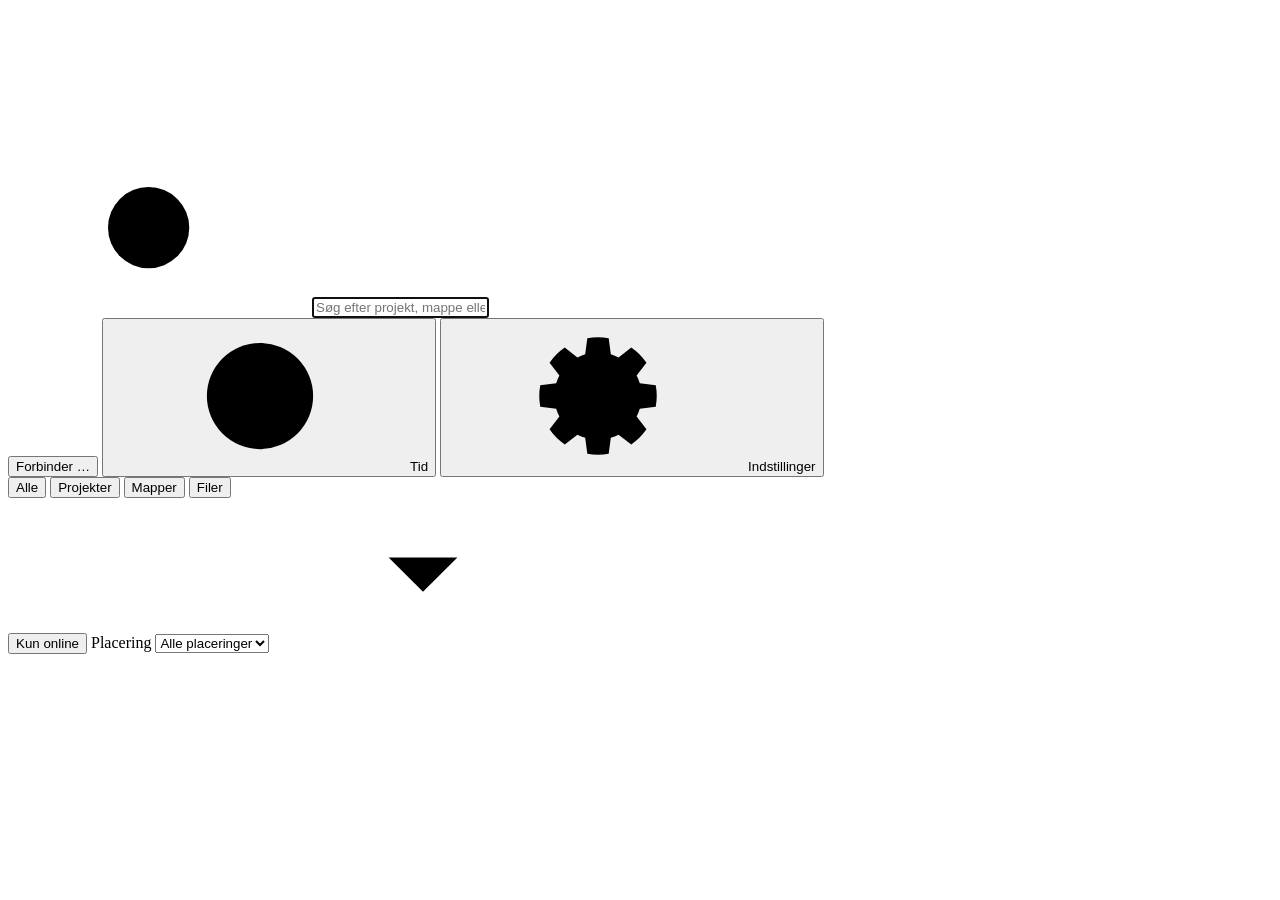
==== projektsog/web/index.html @ cb944d88 "Tidsregistrering, import af kort, Klippe og beskeder fra Claude-sessionerne - Tidsregistrering (time" ====
<!doctype html>
<html lang="da">
<head>
  <meta charset="utf-8">
  <meta name="viewport" content="width=device-width, initial-scale=1">
  <meta name="color-scheme" content="dark light">
  <meta name="theme-color" id="theme-color" content="#1a1918">
  <title>Projektsøg</title>
  <script>
    // Apply the last used theme before the first paint (app.js keeps it in sync with the
    // "theme" setting), so a light-theme user never sees a dark flash and vice versa.
    try {
      var t = localStorage.getItem('projektsog.theme');
      if (t === 'system') t = matchMedia('(prefers-color-scheme: light)').matches ? 'light' : 'dark';
      if (t === 'light') {
        document.documentElement.dataset.theme = 'light';
        document.getElementById('theme-color').content = '#fbfaf9';
      }
    } catch (e) { /* storage unavailable: stay dark */ }
  </script>
  <link rel="icon" href="/assets/icon.png">
  <link rel="stylesheet" href="/style.css">
  <script src="/app.js" defer></script>
</head>
<body>
  <svg class="sprite" aria-hidden="true" focusable="false">
    <symbol id="i-search" viewBox="0 0 24 24"><circle cx="10.5" cy="10.5" r="6.5"/><path d="m15.5 15.5 5 5"/></symbol>
    <symbol id="i-folder" viewBox="0 0 24 24"><path d="M3.5 17.3V6.7c0-.9.8-1.7 1.7-1.7h3.9c.5 0 .9.2 1.2.5l1.6 1.7h6.9c.9 0 1.7.8 1.7 1.7v8.4c0 .9-.8 1.7-1.7 1.7H5.2c-.9 0-1.7-.8-1.7-1.7z"/><path d="M3.5 10.2h17"/></symbol>
    <symbol id="i-project" viewBox="0 0 24 24"><rect x="3.5" y="10" width="17" height="9.5" rx="1.8"/><path d="M3.6 10 19.8 6.55l-.58-2.74L3.02 7.26z"/><path d="m8.46 8.97.98-3.07M13.64 7.86l.98-3.07"/></symbol>
    <symbol id="i-group" viewBox="0 0 24 24"><path d="M7.2 7.4v-1c0-.9.7-1.6 1.6-1.6h3.2c.4 0 .8.2 1.1.5l1.1 1.1h4.9c.9 0 1.6.7 1.6 1.6v6.9c0 .9-.7 1.6-1.6 1.6h-.6"/><path d="M3.5 10.6c0-.9.7-1.6 1.6-1.6h3.4c.4 0 .8.2 1.1.5l1.2 1.2h5.6c.9 0 1.6.7 1.6 1.6v5.8c0 .9-.7 1.6-1.6 1.6H5.1c-.9 0-1.6-.7-1.6-1.6z"/></symbol>
    <symbol id="i-video" viewBox="0 0 24 24"><rect x="3" y="6" width="13" height="12" rx="2.2"/><path d="m16 10.3 4.1-2.4c.4-.2.9.1.9.5v7.2c0 .5-.5.7-.9.5L16 13.7"/></symbol>
    <symbol id="i-audio" viewBox="0 0 24 24"><path d="M3.5 10.5v3M7 7.5v9M10.5 4.5v15M14 8v8M17.5 6v12M21 10.5v3"/></symbol>
    <symbol id="i-image" viewBox="0 0 24 24"><rect x="3.5" y="4.5" width="17" height="15" rx="2.2"/><circle cx="9" cy="9.7" r="1.7"/><path d="m20.5 15.3-4.3-4.3a1.2 1.2 0 0 0-1.7 0L5.9 19.5"/></symbol>
    <symbol id="i-sequence" viewBox="0 0 24 24"><rect x="7.5" y="7.5" width="13" height="12" rx="1.8"/><path d="M4.5 15.5V5.8c0-.9.7-1.6 1.6-1.6h10.6"/><circle cx="11.7" cy="11.4" r="1.2"/><path d="m20.5 16.2-3-3a1.1 1.1 0 0 0-1.5 0l-6.2 6.3"/></symbol>
    <symbol id="i-doc" viewBox="0 0 24 24"><path d="M6.5 3.5h7.3l4.7 4.7v10.6c0 .9-.8 1.7-1.7 1.7H6.5c-.9 0-1.7-.8-1.7-1.7V5.2c0-.9.8-1.7 1.7-1.7z"/><path d="M13.5 3.7v4.8h4.8M8.5 12.5h6.5M8.5 16h4.5"/></symbol>
    <symbol id="i-projfile" viewBox="0 0 24 24"><path d="M6.5 3.5h7.3l4.7 4.7v10.6c0 .9-.8 1.7-1.7 1.7H6.5c-.9 0-1.7-.8-1.7-1.7V5.2c0-.9.8-1.7 1.7-1.7z"/><path d="M13.5 3.7v4.8h4.8M8.2 12.2h4.3M10.6 15h5M8.2 17.8h3.2"/></symbol>
    <symbol id="i-file" viewBox="0 0 24 24"><path d="M6.5 3.5h7.3l4.7 4.7v10.6c0 .9-.8 1.7-1.7 1.7H6.5c-.9 0-1.7-.8-1.7-1.7V5.2c0-.9.8-1.7 1.7-1.7z"/><path d="M13.5 3.7v4.8h4.8"/></symbol>
    <symbol id="i-resolve" viewBox="0 0 24 24"><circle cx="12" cy="8.4" r="4.4" style="fill: var(--petal-a, none)"/><circle cx="7.8" cy="15.6" r="4.4" style="fill: var(--petal-b, none)"/><circle cx="16.2" cy="15.6" r="4.4" style="fill: var(--petal-c, none)"/></symbol>
    <symbol id="i-disk" viewBox="0 0 24 24"><rect x="3" y="7" width="18" height="10" rx="2.6"/><path d="M6.8 12h5.4"/><circle cx="16.7" cy="12" r="1" fill="currentColor" stroke="none"/></symbol>
    <symbol id="i-pc" viewBox="0 0 24 24"><rect x="3" y="4.5" width="18" height="12" rx="2"/><path d="M9 20h6M12 16.5V20"/></symbol>
    <symbol id="i-net" viewBox="0 0 24 24"><rect x="4" y="3.5" width="16" height="10.5" rx="2"/><path d="M12 14v4.5M3.5 18.5h5.8M14.7 18.5h5.8"/><circle cx="12" cy="18.5" r="1.9"/></symbol>
    <symbol id="i-gear" viewBox="0 0 24 24"><path d="M9.95 5.31 10.29 2.76A9.4 9.4 0 0 1 13.71 2.76L14.05 5.31A7 7 0 0 1 15.29 5.82L17.32 4.25A9.4 9.4 0 0 1 19.75 6.68L18.18 8.71A7 7 0 0 1 18.69 9.95L21.24 10.29A9.4 9.4 0 0 1 21.24 13.71L18.69 14.05A7 7 0 0 1 18.18 15.29L19.75 17.32A9.4 9.4 0 0 1 17.32 19.75L15.29 18.18A7 7 0 0 1 14.05 18.69L13.71 21.24A9.4 9.4 0 0 1 10.29 21.24L9.95 18.69A7 7 0 0 1 8.71 18.18L6.68 19.75A9.4 9.4 0 0 1 4.25 17.32L5.82 15.29A7 7 0 0 1 5.31 14.05L2.76 13.71A9.4 9.4 0 0 1 2.76 10.29L5.31 9.95A7 7 0 0 1 5.82 8.71L4.25 6.68A9.4 9.4 0 0 1 6.68 4.25L8.71 5.82A7 7 0 0 1 9.95 5.31Z"/><circle cx="12" cy="12" r="3"/></symbol>
    <symbol id="i-chevron-down" viewBox="0 0 24 24"><path d="m6.5 9.5 5.5 5.5 5.5-5.5"/></symbol>
    <symbol id="i-refresh" viewBox="0 0 24 24"><path d="M19.5 12a7.5 7.5 0 1 1-2.2-5.3l2.2 2.1"/><path d="M19.5 4.3v4.5H15"/></symbol>
    <symbol id="i-copy" viewBox="0 0 24 24"><rect x="8.5" y="8.5" width="12" height="12" rx="2"/><path d="M15.5 8.5v-3c0-1.1-.9-2-2-2h-8c-1.1 0-2 .9-2 2v8c0 1.1.9 2 2 2h3"/></symbol>
    <symbol id="i-warn" viewBox="0 0 24 24"><path d="M10.3 4.3 2.9 17.3c-.8 1.4.2 3.2 1.7 3.2h14.8c1.5 0 2.5-1.8 1.7-3.2L13.7 4.3c-.8-1.4-2.6-1.4-3.4 0z"/><path d="M12 9.6v4.2M12 16.9h.01"/></symbol>
    <symbol id="i-close" viewBox="0 0 24 24"><path d="m6.5 6.5 11 11M17.5 6.5l-11 11"/></symbol>
    <symbol id="i-plus" viewBox="0 0 24 24"><path d="M12 5.5v13M5.5 12h13"/></symbol>
    <symbol id="i-arrow-right" viewBox="0 0 24 24"><path d="M4.5 12h14M13.5 7l5 5-5 5"/></symbol>
    <symbol id="i-open" viewBox="0 0 24 24"><path d="M3.5 17.8V6.7c0-.9.8-1.7 1.7-1.7h3.7c.5 0 .9.2 1.2.5l1.5 1.6h6.2c.9 0 1.7.8 1.7 1.7V10"/><path d="M3.7 18.6 6.2 12a1.7 1.7 0 0 1 1.6-1.1h12.5c.8 0 1.4.8 1.1 1.6l-1.9 5.6c-.2.7-.9 1.2-1.6 1.2H4.5c-.5 0-.9-.3-.8-.7z"/></symbol>
    <symbol id="i-check" viewBox="0 0 24 24"><path d="m5 12.5 4.5 4.5L19 7.5"/></symbol>
    <symbol id="i-filter" viewBox="0 0 24 24"><path d="M4 5.5h16l-6.2 7.3v5.2l-3.6 1.8v-7z"/></symbol>
    <symbol id="i-clock" viewBox="0 0 24 24"><circle cx="12" cy="12" r="8.5"/><path d="M12 7.3V12l3.2 2"/></symbol>
    <symbol id="i-card" viewBox="0 0 24 24"><path d="M8.2 3.5h8.6c1 0 1.7.8 1.7 1.7v13.6c0 1-.8 1.7-1.7 1.7H7.2c-1 0-1.7-.8-1.7-1.7V6.2z"/><path d="M9.8 4v3.2M12.4 4v3.2M15 4v3.2"/></symbol>
    <symbol id="i-download" viewBox="0 0 24 24"><path d="M12 4v11M7.5 10.5 12 15l4.5-4.5M5 19.5h14"/></symbol>
  </svg>

  <div class="app">
    <header class="top">
      <div class="search">
        <svg class="icon search__icon" aria-hidden="true"><use href="#i-search"/></svg>
        <input id="q" class="search__input" type="text" role="combobox" aria-controls="results"
               aria-expanded="true" aria-autocomplete="list" aria-label="Søg efter projekt, mappe eller fil"
               placeholder="Søg efter projekt, mappe eller fil …" autocomplete="off" autocapitalize="off"
               spellcheck="false" autofocus>
        <button id="clear" class="search__clear" type="button" tabindex="-1" title="Ryd søgningen (Esc)" aria-label="Ryd søgningen" hidden>
          <svg class="icon" aria-hidden="true"><use href="#i-close"/></svg>
        </button>
      </div>
      <button id="pill" class="pill" type="button" data-tone="muted" title="Placeringer">
        <span class="pill__dot" aria-hidden="true"></span><span class="pill__text">Forbinder …</span>
      </button>
      <button id="time-button" class="btn btn--ghost top__time" type="button" aria-controls="settings"
              aria-expanded="false" data-state="off" title="Tid brugt på projekter i dag">
        <span class="top__time-icon" aria-hidden="true"><svg class="icon"><use href="#i-clock"/></svg><span class="top__time-dot"></span></span><span id="time-today" class="top__time-label">Tid</span>
      </button>
      <button id="settings-button" class="btn btn--ghost top__settings" type="button" aria-controls="settings"
              aria-expanded="false" aria-label="Indstillinger" title="Indstillinger (Ctrl+,)">
        <svg class="icon" aria-hidden="true"><use href="#i-gear"/></svg><span class="top__settings-label">Indstillinger</span>
      </button>
      <div id="loadbar" class="loadbar" hidden></div>
    </header>

    <div class="stage">
      <div class="filters" role="toolbar" aria-label="Filtre">
        <div class="seg" role="radiogroup" aria-label="Vis">
          <button type="button" role="radio" class="seg__item" data-kind="all" aria-checked="true" title="Alle (Ctrl+1)">Alle</button>
          <button type="button" role="radio" class="seg__item" data-kind="project" aria-checked="false" title="Projekter (Ctrl+2)">Projekter</button>
          <button type="button" role="radio" class="seg__item" data-kind="dir" aria-checked="false" title="Mapper (Ctrl+3)">Mapper</button>
          <button type="button" role="radio" class="seg__item" data-kind="file" aria-checked="false" title="Filer (Ctrl+4)">Filer</button>
        </div>
        <button id="online-only" class="switch-label" type="button" role="switch" aria-checked="false"
                title="Vis kun resultater fra tilsluttede placeringer">
          <span class="switch" aria-hidden="true"><span class="switch__thumb"></span></span>Kun online
        </button>
        <span class="filters__spacer"></span>
        <span id="result-count" class="filters__count"></span>
        <label class="select filters__location">
          <span class="sr-only">Placering</span>
          <select id="location"><option value="">Alle placeringer</option></select>
          <svg class="icon select__chevron" aria-hidden="true"><use href="#i-chevron-down"/></svg>
        </label>
      </div>

      <section id="resolve" class="resolve" aria-label="DaVinci Resolve" hidden></section>
      <div id="cards" class="cards"></div>

      <main class="main">
        <div id="results" class="results" role="listbox" aria-label="Resultater"></div>
        <div id="empty" class="empty" hidden></div>
      </main>

      <section id="settings" class="settings" aria-label="Indstillinger" hidden>
        <div class="settings__head">
          <h2 id="settings-title" class="settings__title">Indstillinger</h2>
          <div class="tabs" role="tablist" aria-label="Indstillinger">
            <button type="button" role="tab" class="tabs__tab" id="tab-placeringer" data-tab="placeringer" aria-controls="panel-placeringer" aria-selected="true">Placeringer</button>
            <button type="button" role="tab" class="tabs__tab" id="tab-generelt" data-tab="generelt" aria-controls="panel-generelt" aria-selected="false" tabindex="-1">Generelt</button>
            <button type="button" role="tab" class="tabs__tab" id="tab-resolve" data-tab="resolve" aria-controls="panel-resolve" aria-selected="false" tabindex="-1">DaVinci Resolve</button>
            <button type="button" role="tab" class="tabs__tab" id="tab-tid" data-tab="tid" aria-controls="panel-tid" aria-selected="false" tabindex="-1">Tid</button>
            <button type="button" role="tab" class="tabs__tab" id="tab-import" data-tab="import" aria-controls="panel-import" aria-selected="false" tabindex="-1">Import</button>
          </div>
          <button id="settings-close" class="btn btn--ghost btn--icon" type="button" title="Luk (Esc)" aria-label="Luk indstillinger">
            <svg class="icon" aria-hidden="true"><use href="#i-close"/></svg>
          </button>
        </div>

        <div class="settings__body">
          <div id="panel-placeringer" class="tabpanel" role="tabpanel" aria-labelledby="tab-placeringer">
            <div class="panel-intro">
              <p id="sources-summary" class="panel-intro__text"></p>
              <button id="scan-all" class="btn btn--secondary" type="button">
                <svg class="icon" aria-hidden="true"><use href="#i-refresh"/></svg>Scan alle nu
              </button>
            </div>
            <div id="source-groups" class="source-groups"></div>

            <div class="settings-grid">
              <section class="box" aria-labelledby="hosts-title">
                <h3 id="hosts-title" class="box__title">Tilføj computer</h3>
                <p class="box__hint">Delte mapper på computeren findes og medtages automatisk.</p>
                <form id="host-form" class="inline-form" autocomplete="off">
                  <input id="host-input" class="field" type="text" placeholder="Computernavn, fx GRAFIK-PC" aria-label="Computernavn" spellcheck="false">
                  <button class="btn btn--secondary" type="submit"><svg class="icon" aria-hidden="true"><use href="#i-plus"/></svg>Tilføj</button>
                </form>
                <p id="host-error" class="form-error" role="alert" hidden></p>
              </section>

              <section class="box" aria-labelledby="roots-title">
                <h3 id="roots-title" class="box__title">Tilføjede mapper</h3>
                <p class="box__hint">Mapper, der altid medtages – lokale stier eller netværksstier.</p>
                <ul id="root-list" class="plain-list"></ul>
                <form id="root-form" class="inline-form" autocomplete="off">
                  <input id="root-input" class="field" type="text" placeholder="Sti, fx D:\Arkiv eller \\GRAFIK-PC\Arkiv" aria-label="Sti til mappe" spellcheck="false">
                  <button class="btn btn--secondary" type="submit"><svg class="icon" aria-hidden="true"><use href="#i-plus"/></svg>Tilføj</button>
                </form>
                <p id="root-error" class="form-error" role="alert" hidden></p>
              </section>
            </div>
          </div>

          <div id="panel-generelt" class="tabpanel" role="tabpanel" aria-labelledby="tab-generelt" hidden>
            <section class="box" aria-labelledby="hotkey-title">
              <h3 id="hotkey-title" class="box__title">Genvejstast</h3>
              <div class="setting">
                <div class="setting__text">
                  <span class="setting__label" id="lbl-hotkey-enabled">Global genvejstast</span>
                  <span class="setting__hint" id="hotkey-state"></span>
                </div>
                <button type="button" role="switch" class="switch" data-setting="hotkey_enabled" aria-checked="false" aria-labelledby="lbl-hotkey-enabled"><span class="switch__thumb"></span></button>
              </div>
              <form id="hotkey-form" class="setting setting--form" autocomplete="off">
                <div class="setting__text">
                  <label class="setting__label" for="hotkey-input">Tastekombination</label>
                  <span class="setting__hint">Skriv fx <code>shift+space</code>, <code>ctrl+alt+p</code> eller <code>ctrl+shift+f12</code></span>
                </div>
                <div class="inline-form">
                  <input id="hotkey-input" class="field field--mono" type="text" spellcheck="false" aria-describedby="hotkey-error">
                  <button class="btn btn--secondary" type="submit">Gem</button>
                </div>
              </form>
              <p id="hotkey-error" class="form-error" role="alert" hidden></p>
              <div class="setting">
                <div class="setting__text">
                  <span class="setting__label" id="lbl-passthrough">Lad DaVinci Resolve beholde Shift+Mellemrum (tryk to gange hurtigt for Projektsøg)</span>
                  <span class="setting__hint">Resolve bruger selv Shift+Mellemrum til effektsøgning.</span>
                </div>
                <button type="button" role="switch" class="switch" id="passthrough-switch" aria-checked="false" aria-labelledby="lbl-passthrough"><span class="switch__thumb"></span></button>
              </div>
            </section>

            <section class="box" aria-labelledby="theme-title">
              <h3 id="theme-title" class="box__title">Udseende</h3>
              <div class="choices" id="theme-choices" role="radiogroup" aria-labelledby="theme-title">
                <button type="button" role="radio" class="choice" data-theme-choice="dark" aria-checked="false">
                  <span class="choice__radio" aria-hidden="true"></span>
                  <span class="choice__text"><span class="choice__label">Mørkt</span><span class="choice__hint">Mørk baggrund – skåner øjnene i et mørkt klipperum.</span></span>
                </button>
                <button type="button" role="radio" class="choice" data-theme-choice="light" aria-checked="false">
                  <span class="choice__radio" aria-hidden="true"></span>
                  <span class="choice__text"><span class="choice__label">Lyst</span><span class="choice__hint">Lys baggrund.</span></span>
                </button>
                <button type="button" role="radio" class="choice" data-theme-choice="system" aria-checked="false">
                  <span class="choice__radio" aria-hidden="true"></span>
                  <span class="choice__text"><span class="choice__label">Følg Windows</span><span class="choice__hint">Skifter sammen med Windows' lyse eller mørke tema.</span></span>
                </button>
              </div>
            </section>

            <section class="box" aria-labelledby="pet-title">
              <h3 id="pet-title" class="box__title">Klippe – kæledyret</h3>
              <div class="setting">
                <div class="setting__text">
                  <span class="setting__label" id="lbl-pet">Vis Klippe på skærm 2</span>
                  <span class="setting__hint">Et lille vindue i kanten af den anden skærm, der hepper på dig, mens du klipper – og fejrer timer, fokus og kort i hus.</span>
                </div>
                <button type="button" role="switch" class="switch" data-setting="widget_enabled" aria-checked="false" aria-labelledby="lbl-pet"><span class="switch__thumb"></span></button>
              </div>
              <div class="setting">
                <div class="setting__text">
                  <span class="setting__label" id="lbl-pet-top">Altid øverst</span>
                  <span class="setting__hint">Klippe bliver liggende over andre vinduer. Du kan trække den hen, hvor du vil.</span>
                </div>
                <button type="button" role="switch" class="switch" data-setting="widget_on_top" aria-checked="false" aria-labelledby="lbl-pet-top"><span class="switch__thumb"></span></button>
              </div>
              <div class="setting">
                <div class="setting__text">
                  <span class="setting__label" id="lbl-pet-play">Klippe må lege med musen i pauser</span>
                  <span class="setting__hint">Når hverken mus eller tastatur er rørt et stykke tid, bryder Klippe ud af boksen og leger med musen på sin skærm – og lægger den tilbage, hvor den lå. Rør musen, så stopper legen med det samme. Aldrig under afspilning i Resolve, en overførsel eller i fuld skærm.</span>
                </div>
                <button type="button" role="switch" class="switch" data-setting="widget_play" aria-checked="false" aria-labelledby="lbl-pet-play"><span class="switch__thumb"></span></button>
              </div>
              <div class="setting">
                <div class="setting__text">
                  <label class="setting__label" for="pet-play-idle">Pause før legen</label>
                  <span class="setting__hint">Så længe skal mus og tastatur have ligget stille.</span>
                </div>
                <label class="select">
                  <select id="pet-play-idle">
                    <option value="2">2 min</option><option value="3">3 min</option><option value="5">5 min</option>
                    <option value="10">10 min</option><option value="15">15 min</option><option value="30">30 min</option>
                  </select>
                  <svg class="icon select__chevron" aria-hidden="true"><use href="#i-chevron-down"/></svg>
                </label>
              </div>
              <div class="setting">
                <div class="setting__text">
                  <span class="setting__label">Se legen nu</span>
                  <span class="setting__hint" id="pet-play-state" aria-live="polite">Klippe kommer ud, når du har sluppet musen et par sekunder.</span>
                </div>
                <button type="button" class="btn btn--secondary" id="pet-play-now">Vis legen nu</button>
              </div>
              <div class="setting">
                <div class="setting__text">
                  <label class="setting__label" for="pet-goal">Dagens mål</label>
                  <span class="setting__hint">Når dagens registrerede tid når målet, er der fyrværkeri.</span>
                </div>
                <label class="select">
                  <select id="pet-goal">
                    <option value="3">3 timer</option><option value="4">4 timer</option><option value="5">5 timer</option>
                    <option value="6">6 timer</option><option value="7">7 timer</option><option value="8">8 timer</option>
                  </select>
                  <svg class="icon select__chevron" aria-hidden="true"><use href="#i-chevron-down"/></svg>
                </label>
              </div>
              <form id="pet-name-form" class="setting setting--form" autocomplete="off">
                <div class="setting__text">
                  <label class="setting__label" for="pet-name">Navn</label>
                  <span class="setting__hint">Hvad skal kæledyret hedde?</span>
                </div>
                <div class="inline-form">
                  <input id="pet-name" class="field" type="text" maxlength="20" spellcheck="false">
                  <button class="btn btn--secondary" type="submit">Gem</button>
                </div>
              </form>
            </section>

            <section class="box" aria-labelledby="behaviour-title">
              <h3 id="behaviour-title" class="box__title">Søgning og vindue</h3>
              <div class="setting">
                <div class="setting__text">
                  <span class="setting__label" id="lbl-hide">Skjul Projektsøg efter åbning</span>
                  <span class="setting__hint">Vinduet forsvinder, når en mappe eller fil er åbnet.</span>
                </div>
                <button type="button" role="switch" class="switch" data-setting="hide_after_open" aria-checked="false" aria-labelledby="lbl-hide"><span class="switch__thumb"></span></button>
              </div>
              <div class="setting">
                <div class="setting__text">
                  <span class="setting__label" id="lbl-offline">Vis resultater fra offline placeringer</span>
                  <span class="setting__hint">Frakoblede diske og computere, der ikke svarer, vises nedtonet.</span>
                </div>
                <button type="button" role="switch" class="switch" data-setting="show_offline" aria-checked="false" aria-labelledby="lbl-offline"><span class="switch__thumb"></span></button>
              </div>
              <div class="setting">
                <div class="setting__text">
                  <span class="setting__label" id="lbl-login">Start med Windows</span>
                  <span class="setting__hint">Projektsøg starter i baggrunden, når du logger på.</span>
                </div>
                <button type="button" role="switch" class="switch" data-setting="run_at_login" aria-checked="false" aria-labelledby="lbl-login"><span class="switch__thumb"></span></button>
              </div>
            </section>
            <p id="about" class="about"></p>
          </div>

          <div id="panel-resolve" class="tabpanel" role="tabpanel" aria-labelledby="tab-resolve" hidden>
            <section class="box" aria-labelledby="resolve-title">
              <h3 id="resolve-title" class="box__title">DaVinci Resolve</h3>
              <div class="setting">
                <div class="setting__text">
                  <span class="setting__label" id="lbl-resolve">Vis projektmappen for det åbne Resolve-projekt</span>
                  <span class="setting__hint" id="resolve-connection"></span>
                </div>
                <button type="button" role="switch" class="switch" data-setting="resolve_enabled" aria-checked="false" aria-labelledby="lbl-resolve"><span class="switch__thumb"></span></button>
              </div>
            </section>
            <section class="box" aria-labelledby="follow-title">
              <h3 id="follow-title" class="box__title">Når du skifter projekt i Resolve</h3>
              <div class="choices" id="follow-choices" role="radiogroup" aria-labelledby="follow-title">
                <button type="button" role="radio" class="choice" data-follow="off" aria-checked="false">
                  <span class="choice__radio" aria-hidden="true"></span>
                  <span class="choice__text"><span class="choice__label">Fra</span><span class="choice__hint">Projektsøg gør ingenting af sig selv.</span></span>
                </button>
                <button type="button" role="radio" class="choice" data-follow="notify" aria-checked="false">
                  <span class="choice__radio" aria-hidden="true"></span>
                  <span class="choice__text"><span class="choice__label">Vis besked</span><span class="choice__hint">En diskret besked viser, hvor projektmappen ligger.</span></span>
                </button>
                <button type="button" role="radio" class="choice" data-follow="open" aria-checked="false">
                  <span class="choice__radio" aria-hidden="true"></span>
                  <span class="choice__text"><span class="choice__label">Åbn mappe automatisk</span><span class="choice__hint">Projektmappen åbnes i Stifinder i baggrunden, uden at tage fokus.</span></span>
                </button>
              </div>
            </section>
            <p class="about">Tip: I Resolve finder du også <strong>Workspace ▸ Scripts ▸ Utility ▸ Projektsøg</strong>, som åbner projektmappen direkte.</p>
          </div>

          <div id="panel-tid" class="tabpanel" role="tabpanel" aria-labelledby="tab-tid" hidden>
            <div id="time-now" class="time-now" data-tone="off" role="status">
              <span class="time-now__dot" aria-hidden="true"></span>
              <div class="time-now__text">
                <span id="time-now-main" class="time-now__main"></span>
                <span id="time-now-sub" class="time-now__sub"></span>
              </div>
              <div class="time-now__today">
                <span class="time-now__today-label">I dag</span>
                <span id="time-now-today" class="time-now__today-value">0:00</span>
              </div>
            </div>

            <div class="time-bar">
              <div id="time-periods" class="seg" role="radiogroup" aria-label="Periode">
                <button type="button" role="radio" class="seg__item" data-period="today" aria-checked="true">I dag</button>
                <button type="button" role="radio" class="seg__item" data-period="yesterday" aria-checked="false" tabindex="-1">I går</button>
                <button type="button" role="radio" class="seg__item" data-period="week" aria-checked="false" tabindex="-1">Denne uge</button>
                <button type="button" role="radio" class="seg__item" data-period="last-week" aria-checked="false" tabindex="-1">Sidste uge</button>
                <button type="button" role="radio" class="seg__item" data-period="month" aria-checked="false" tabindex="-1">Denne måned</button>
                <button type="button" role="radio" class="seg__item" data-period="last-month" aria-checked="false" tabindex="-1">Sidste måned</button>
              </div>
              <div class="time-dates">
                <label class="time-date"><span>Fra</span><input id="time-from" class="field" type="date" required></label>
                <label class="time-date"><span>Til</span><input id="time-to" class="field" type="date" required></label>
              </div>
            </div>

            <section class="box time-report" aria-labelledby="time-report-title">
              <div class="time-report__head">
                <h3 id="time-report-title" class="box__title">Projekter</h3>
                <span class="filters__spacer"></span>
                <div id="time-detail" class="seg" role="radiogroup" aria-label="Opdeling">
                  <button type="button" role="radio" class="seg__item" data-detail="" aria-checked="true">Samlet</button>
                  <button type="button" role="radio" class="seg__item" data-detail="day" aria-checked="false" tabindex="-1">Pr. dag</button>
                  <button type="button" role="radio" class="seg__item" data-detail="timeline" aria-checked="false" tabindex="-1">Pr. tidslinje</button>
                </div>
                <label class="select">
                  <span class="sr-only">Afrunding</span>
                  <select id="time-round" title="Afrunding af tiden til fakturering – opad, pr. projekt (pr. dag, når dagene vises)">
                    <option value="0">Ingen afrunding</option>
                    <option value="5">Afrund til 5 min</option>
                    <option value="6">Afrund til 6 min (0,1 t)</option>
                    <option value="10">Afrund til 10 min</option>
                    <option value="15">Afrund til 15 min</option>
                    <option value="30">Afrund til 30 min</option>
                    <option value="60">Afrund til hele timer</option>
                  </select>
                  <svg class="icon select__chevron" aria-hidden="true"><use href="#i-chevron-down"/></svg>
                </label>
                <button id="time-export" class="btn btn--secondary" type="button" title="Hent perioden som CSV-fil, der åbner i Excel">
                  <svg class="icon" aria-hidden="true"><use href="#i-download"/></svg>Eksportér til Excel
                </button>
              </div>
              <div id="time-table" class="time-table"></div>
            </section>

            <section class="box" aria-labelledby="time-settings-title">
              <h3 id="time-settings-title" class="box__title">Tidsregistrering</h3>
              <div class="setting">
                <div class="setting__text">
                  <span class="setting__label" id="lbl-time">Registrér tid automatisk</span>
                  <span class="setting__hint">Tæller, mens DaVinci Resolve er i forgrunden med et projekt åbent – fordelt på Edit, Color, Fusion osv.</span>
                </div>
                <button type="button" role="switch" class="switch" data-setting="time_tracking_enabled" aria-checked="false" aria-labelledby="lbl-time"><span class="switch__thumb"></span></button>
              </div>
              <div class="setting">
                <div class="setting__text">
                  <label class="setting__label" for="time-idle">Pause efter</label>
                  <span class="setting__hint">Uden mus, tastatur eller afspilning i længere tid tæller pausen slet ikke med – kortere pauser tæller med.</span>
                </div>
                <label class="select">
                  <select id="time-idle">
                    <option value="5">5 min</option>
                    <option value="10">10 min</option>
                    <option value="15">15 min</option>
                    <option value="20">20 min</option>
                    <option value="30">30 min</option>
                  </select>
                  <svg class="icon select__chevron" aria-hidden="true"><use href="#i-chevron-down"/></svg>
                </label>
              </div>
              <form id="time-sites-form" class="setting setting--stack" autocomplete="off">
                <div class="setting__text">
                  <label class="setting__label" for="time-sites">Musik- og lydsider</label>
                  <span class="setting__hint">Tid i browseren på disse sider tæller med på det åbne Resolve-projekt som „Musik/lyd“. Adskil med komma.</span>
                </div>
                <div class="inline-form">
                  <input id="time-sites" class="field" type="text" spellcheck="false" aria-describedby="time-sites-error">
                  <button class="btn btn--secondary" type="submit">Gem</button>
                </div>
              </form>
              <p id="time-sites-error" class="form-error" role="alert" hidden></p>
            </section>
            <p class="about">Tiden gemmes kun på denne computer. Der tages ingen skærmbilleder, og der gemmes ingen tastetryk – kun hvornår mus eller tastatur sidst blev brugt.</p>
          </div>

          <div id="panel-import" class="tabpanel" role="tabpanel" aria-labelledby="tab-import" hidden>
            <section id="import-job" class="imp-job" aria-live="polite" hidden></section>

            <div id="import-none" class="imp-none" hidden>
              <div class="empty__icon" aria-hidden="true"><svg class="icon"><use href="#i-card"/></svg></div>
              <p class="imp-none__title">Sæt et kort i kortlæseren</p>
              <p class="imp-none__text">Projektsøg genkender kort fra FX9, FS7, A7S, DJI og GoPro og hjælper dig med at lægge klippene i det rigtige projekt.</p>
            </div>

            <div id="import-main" class="imp-main" hidden>
              <div id="import-cardpick" class="seg" role="radiogroup" aria-label="Kort" hidden></div>
              <section id="import-card" class="imp-card" aria-label="Kortet"></section>

              <section class="box" aria-labelledby="import-where-title">
                <h3 id="import-where-title" class="box__title">Hvor skal klippene hen?</h3>
                <div id="import-choices" class="choices" role="radiogroup" aria-labelledby="import-where-title"></div>
                <div class="imp-search">
                  <svg class="icon" aria-hidden="true"><use href="#i-search"/></svg>
                  <input id="import-search" class="field" type="text" placeholder="Søg efter et andet projekt …"
                         aria-label="Søg efter et andet projekt" autocomplete="off" spellcheck="false">
                </div>
                <div id="import-results" class="choices" role="radiogroup" aria-label="Søgeresultater"></div>
                <div class="choices">
                  <button type="button" role="radio" class="choice" id="import-new-choice" data-import-choice="new" aria-checked="false">
                    <span class="choice__radio" aria-hidden="true"></span>
                    <span class="choice__text"><span class="choice__label">Nyt projekt</span><span class="choice__hint">Opretter projektmappen ud fra skabelonen 1. KUNDENAVN på den disk, du vælger.</span></span>
                  </button>
                </div>
                <div id="import-new" class="imp-new" hidden>
                  <label class="setting__label" for="import-name">Projektnavn</label>
                  <input id="import-name" class="field" type="text" placeholder="Fx Mette Juhl - Portræt" autocomplete="off" spellcheck="false">
                  <p class="setting__hint">Skriv „Kunde 2026\Projekt“ for at lægge projektet i en kundemappe.</p>
                  <div id="import-disks" class="imp-disks" role="radiogroup" aria-label="Disk"></div>
                </div>
              </section>

              <section class="box imp-target" aria-label="Overførsel">
                <div id="import-target" class="imp-target__text"></div>
                <button id="import-separate" class="switch-label" type="button" role="switch" aria-checked="false" hidden>
                  <span class="switch" aria-hidden="true"><span class="switch__thumb"></span></span><span id="import-separate-label">Læg dem i en ny mappe</span>
                </button>
                <p id="import-error" class="form-error" role="alert" hidden></p>
                <div class="imp-actions">
                  <button id="import-copy" class="btn btn--primary" type="button">
                    <svg class="icon" aria-hidden="true"><use href="#i-copy"/></svg>Kopiér og kontrollér
                  </button>
                  <button id="import-move" class="btn btn--secondary imp-move" type="button" title="Som Ctrl+X: alt kopieres og kontrolleres – først derefter slettes klippene fra kortet">
                    <svg class="icon" aria-hidden="true"><use href="#i-card"/></svg><span id="import-move-label">Klip – flyt fra kortet</span>
                  </button>
                  <button id="import-prepare" class="btn btn--ghost" type="button" title="Opretter mappen og åbner kortet og mappen i Stifinder – du kopierer selv">
                    <svg class="icon" aria-hidden="true"><use href="#i-open"/></svg>Kun opret mappen og åbn i Stifinder
                  </button>
                </div>
                <p class="setting__hint">Klip sletter først klippene fra kortet, når alle filer er kopieret, kontrolleret og skrevet helt ned på disken.</p>
              </section>
            </div>

            <section id="import-history-box" class="box" aria-labelledby="import-history-title" hidden>
              <h3 id="import-history-title" class="box__title">Seneste importer</h3>
              <ul id="import-history" class="imp-history"></ul>
            </section>
            <section class="box" aria-labelledby="import-settings-title">
              <h3 id="import-settings-title" class="box__title">Import</h3>
              <div class="setting">
                <div class="setting__text">
                  <span class="setting__label" id="lbl-import-open">Vis Projektsøg, når et kort sættes i</span>
                  <span class="setting__hint">Ellers kommer der kun en besked ved uret. Er kortet allerede overført, står det der også.</span>
                </div>
                <button type="button" role="switch" class="switch" data-setting="import_auto_open" aria-checked="false" aria-labelledby="lbl-import-open"><span class="switch__thumb"></span></button>
              </div>
            </section>
            <p class="about">Projektsøg kopierer kun nye klip og kontrollerer hver kopi mod kortet, før den får sit rigtige navn. Den overskriver aldrig noget, og kun Klip sletter fra kortet – efter kontrol.</p>
          </div>
        </div>
      </section>
    </div>

    <footer class="foot">
      <div id="actions" class="foot__actions" aria-label="Handlinger"></div>
      <div id="hotkey-hint" class="foot__hint"></div>
    </footer>
  </div>

  <div id="toast" class="toast" role="status" hidden></div>
  <div id="announcer" class="sr-only" aria-live="polite"></div>
</body>
</html>
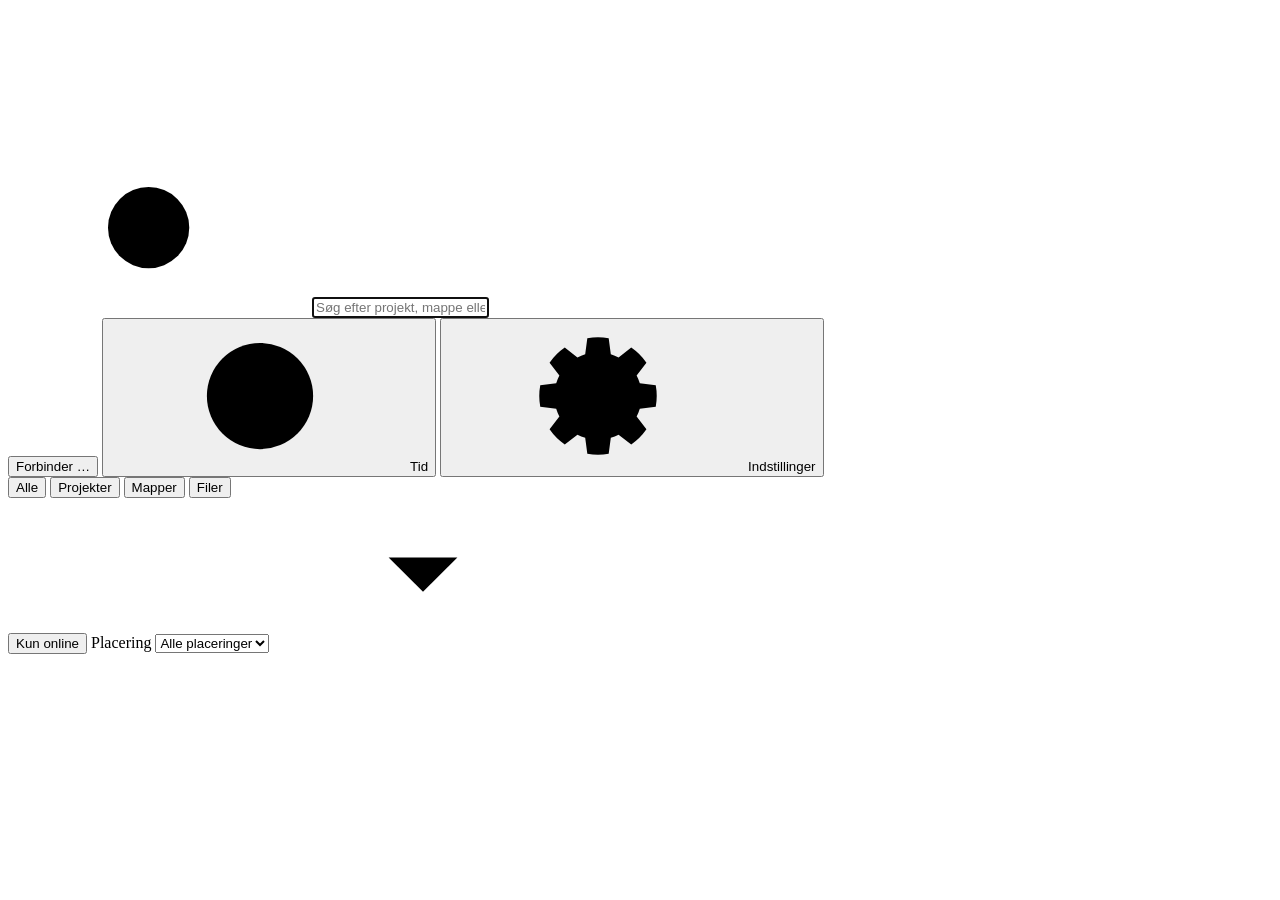
==== commit b28f9fcc: "Opdateringsknap: ny version fra GitHub med ét tryk - updater.py (SPEC §20): kigger efter en ny versi" ====
--- a/projektsog/web/index.html
+++ b/projektsog/web/index.html
@@ -299,6 +299,16 @@
                 <button type="button" role="switch" class="switch" data-setting="run_at_login" aria-checked="false" aria-labelledby="lbl-login"><span class="switch__thumb"></span></button>
               </div>
             </section>
+            <section class="box" aria-labelledby="update-title">
+              <h3 id="update-title" class="box__title">Opdatering</h3>
+              <div class="setting" aria-live="polite">
+                <div class="setting__text">
+                  <span class="setting__label" id="update-label">Opdatering</span>
+                  <span class="setting__hint" id="update-hint"></span>
+                </div>
+                <button id="update-button" class="btn btn--secondary" type="button">Søg efter opdatering</button>
+              </div>
+            </section>
             <p id="about" class="about"></p>
           </div>
 
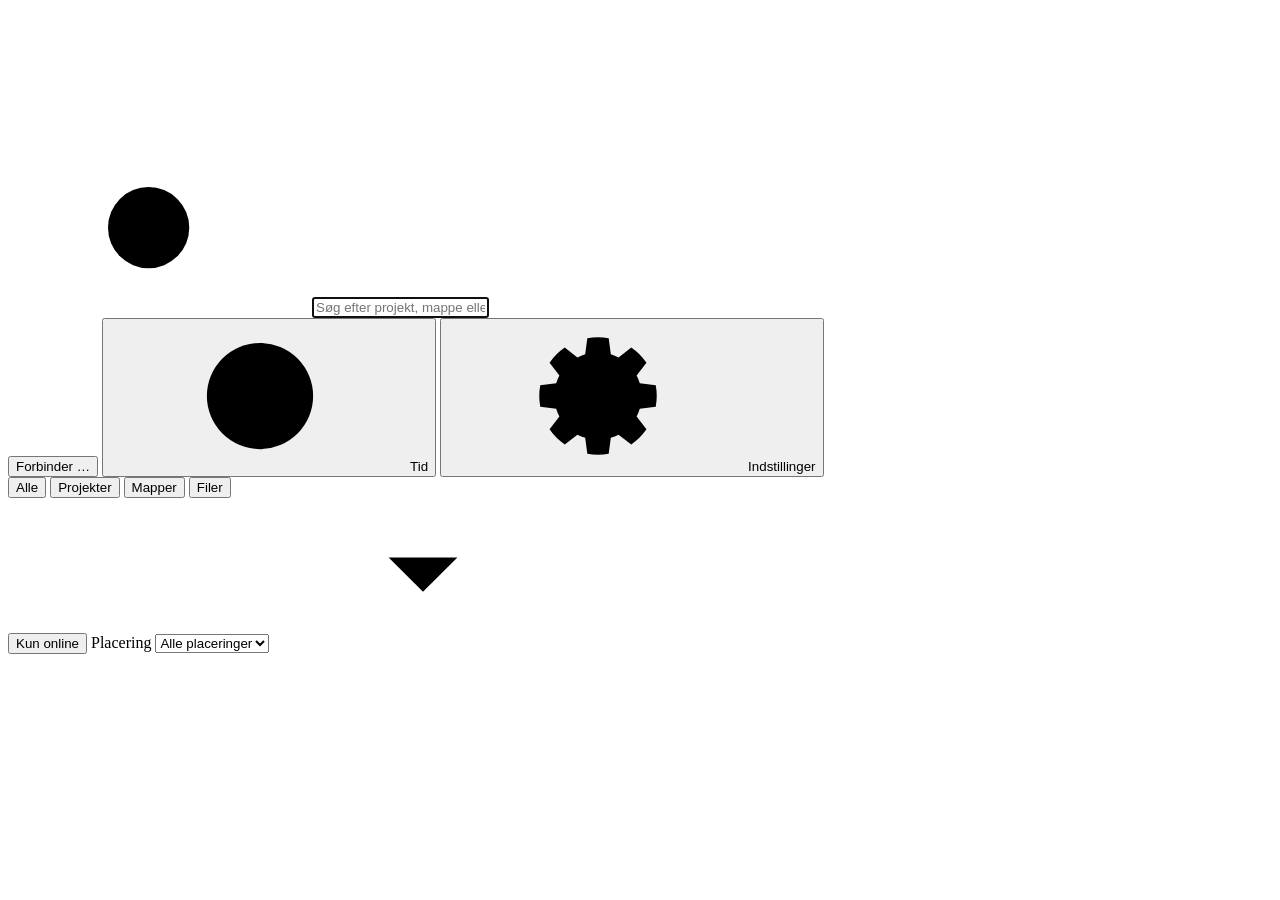
==== commit 7170fe5d: "Tomme kort vises som tomme i stedet for at blive ignoreret - importer.py: et kort med kameraets mapp" ====
--- a/projektsog/web/index.html
+++ b/projektsog/web/index.html
@@ -453,7 +453,7 @@
               <div id="import-cardpick" class="seg" role="radiogroup" aria-label="Kort" hidden></div>
               <section id="import-card" class="imp-card" aria-label="Kortet"></section>
 
-              <section class="box" aria-labelledby="import-where-title">
+              <section id="import-where" class="box" aria-labelledby="import-where-title">
                 <h3 id="import-where-title" class="box__title">Hvor skal klippene hen?</h3>
                 <div id="import-choices" class="choices" role="radiogroup" aria-labelledby="import-where-title"></div>
                 <div class="imp-search">
@@ -476,7 +476,7 @@
                 </div>
               </section>
 
-              <section class="box imp-target" aria-label="Overførsel">
+              <section id="import-transfer" class="box imp-target" aria-label="Overførsel">
                 <div id="import-target" class="imp-target__text"></div>
                 <button id="import-separate" class="switch-label" type="button" role="switch" aria-checked="false" hidden>
                   <span class="switch" aria-hidden="true"><span class="switch__thumb"></span></span><span id="import-separate-label">Læg dem i en ny mappe</span>
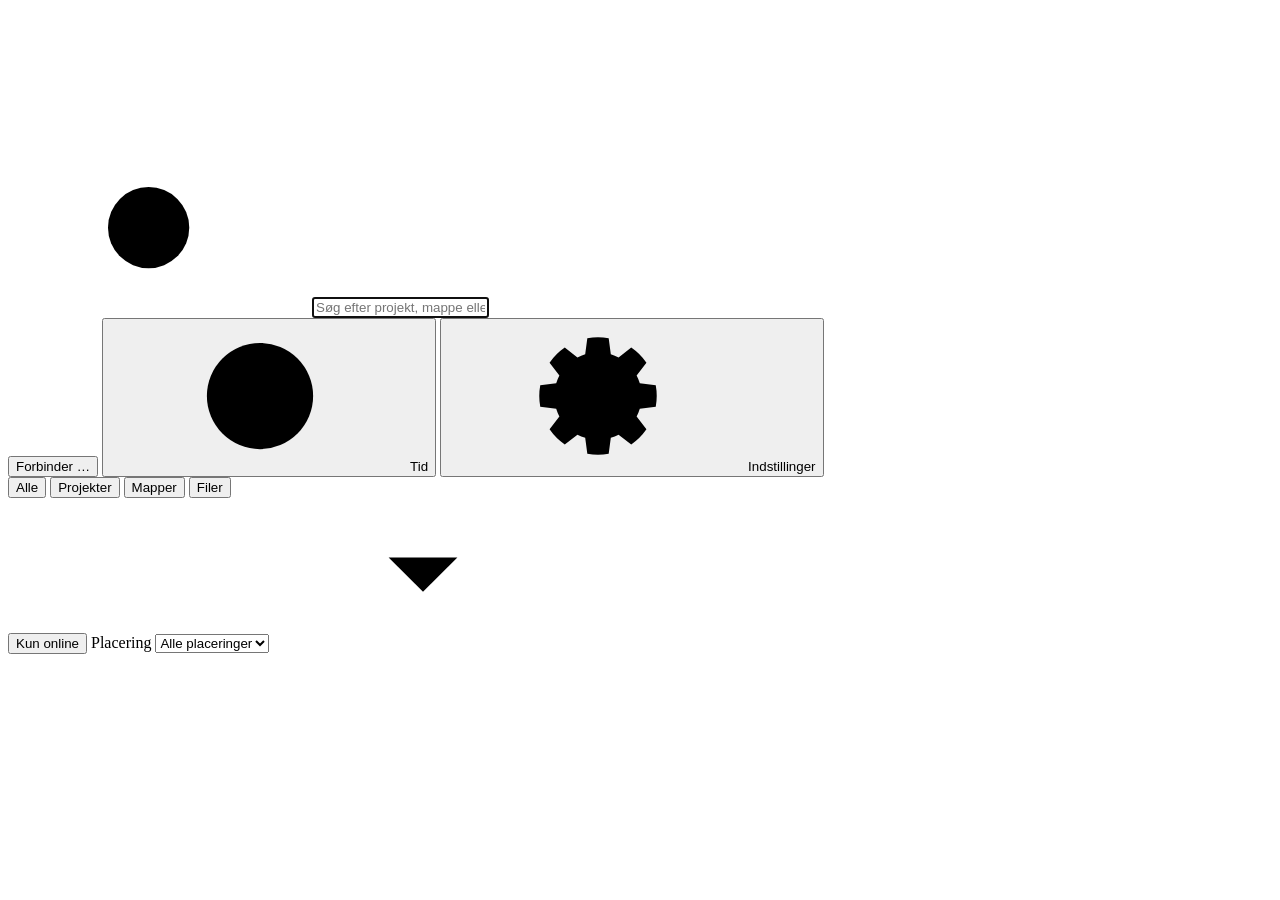
==== commit 0c85acab: "AI-sider som Higgsfield tæller med i tidsregistreringen - timetrack.py: en browserfane med en af tim" ====
--- a/projektsog/web/index.html
+++ b/projektsog/web/index.html
@@ -436,6 +436,17 @@
                 </div>
               </form>
               <p id="time-sites-error" class="form-error" role="alert" hidden></p>
+              <form id="time-ai-sites-form" class="setting setting--stack" autocomplete="off">
+                <div class="setting__text">
+                  <label class="setting__label" for="time-ai-sites">AI-sider</label>
+                  <span class="setting__hint">Tid i browseren på disse sider – fx Higgsfield til AI-video og -billeder – tæller med på det åbne Resolve-projekt som „AI-video/billeder“. Adskil med komma.</span>
+                </div>
+                <div class="inline-form">
+                  <input id="time-ai-sites" class="field" type="text" spellcheck="false" aria-describedby="time-ai-sites-error">
+                  <button class="btn btn--secondary" type="submit">Gem</button>
+                </div>
+              </form>
+              <p id="time-ai-sites-error" class="form-error" role="alert" hidden></p>
             </section>
             <p class="about">Tiden gemmes kun på denne computer. Der tages ingen skærmbilleder, og der gemmes ingen tastetryk – kun hvornår mus eller tastatur sidst blev brugt.</p>
           </div>
